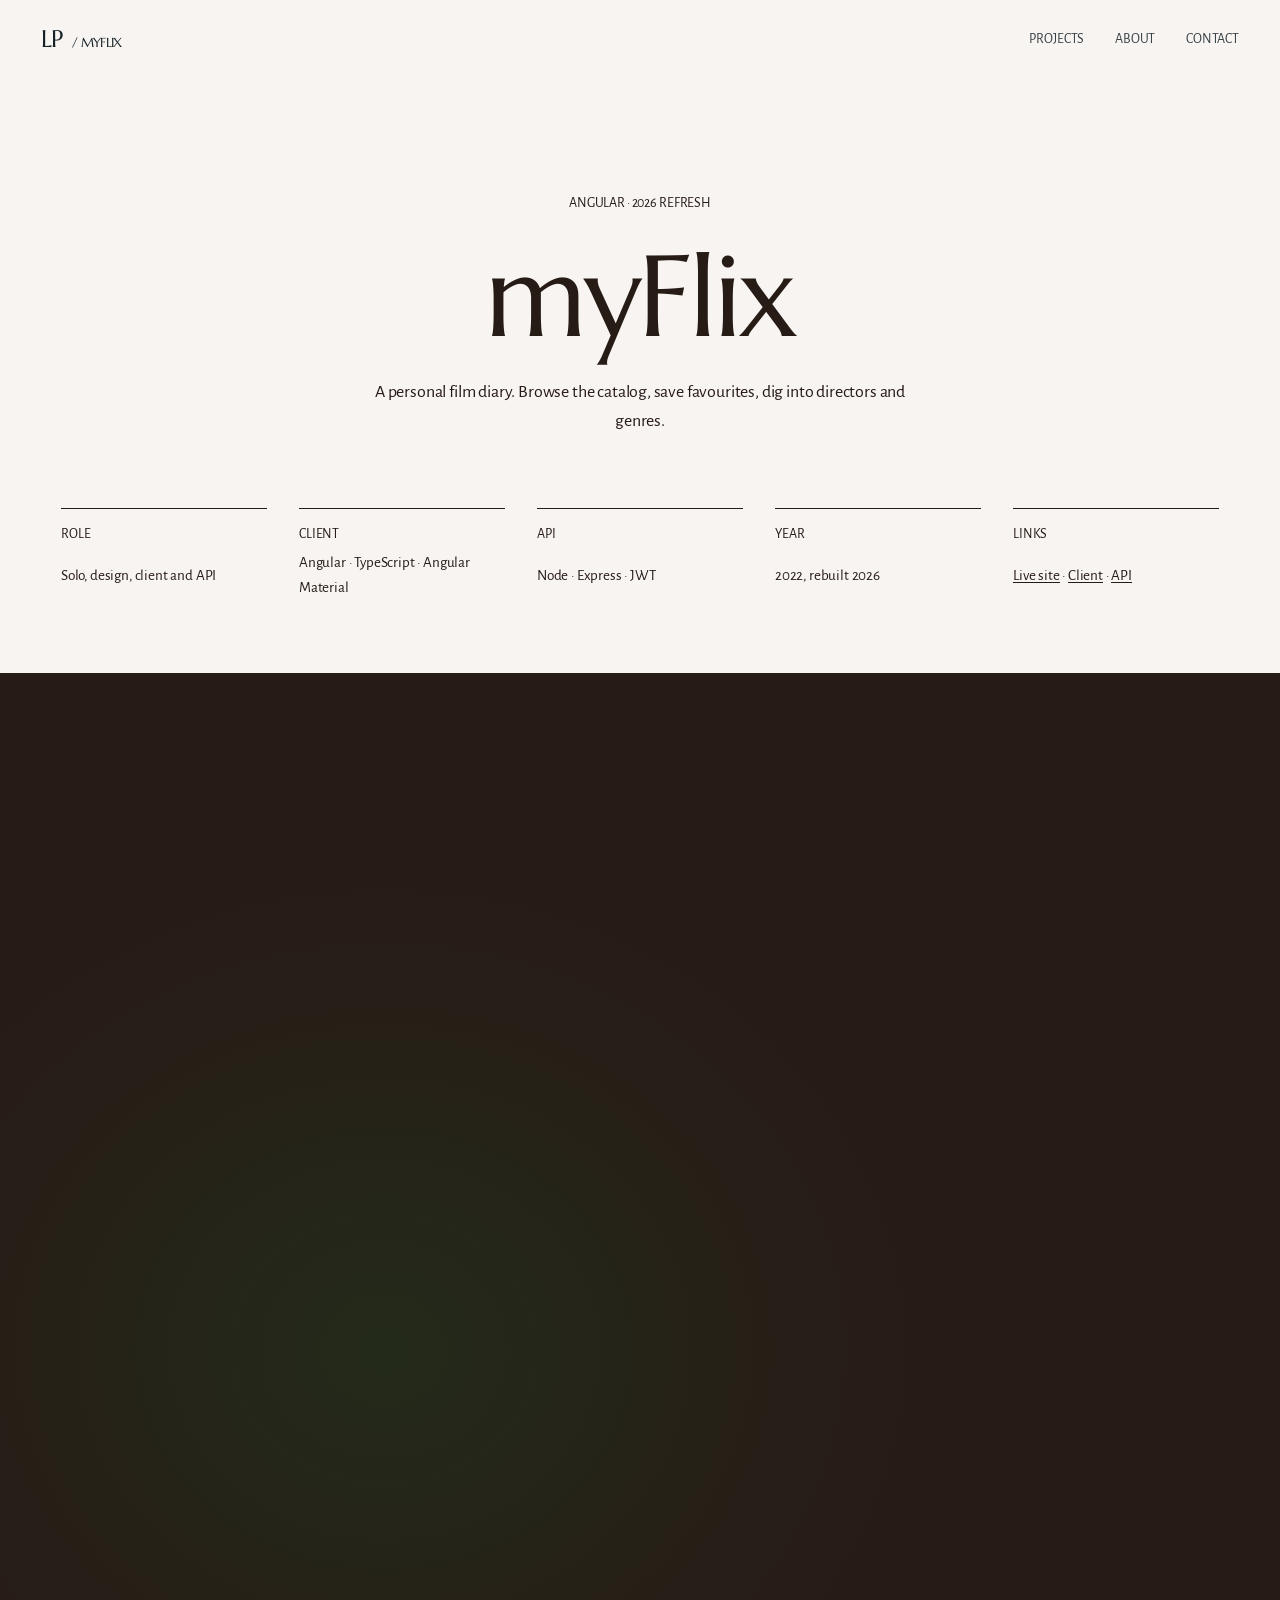
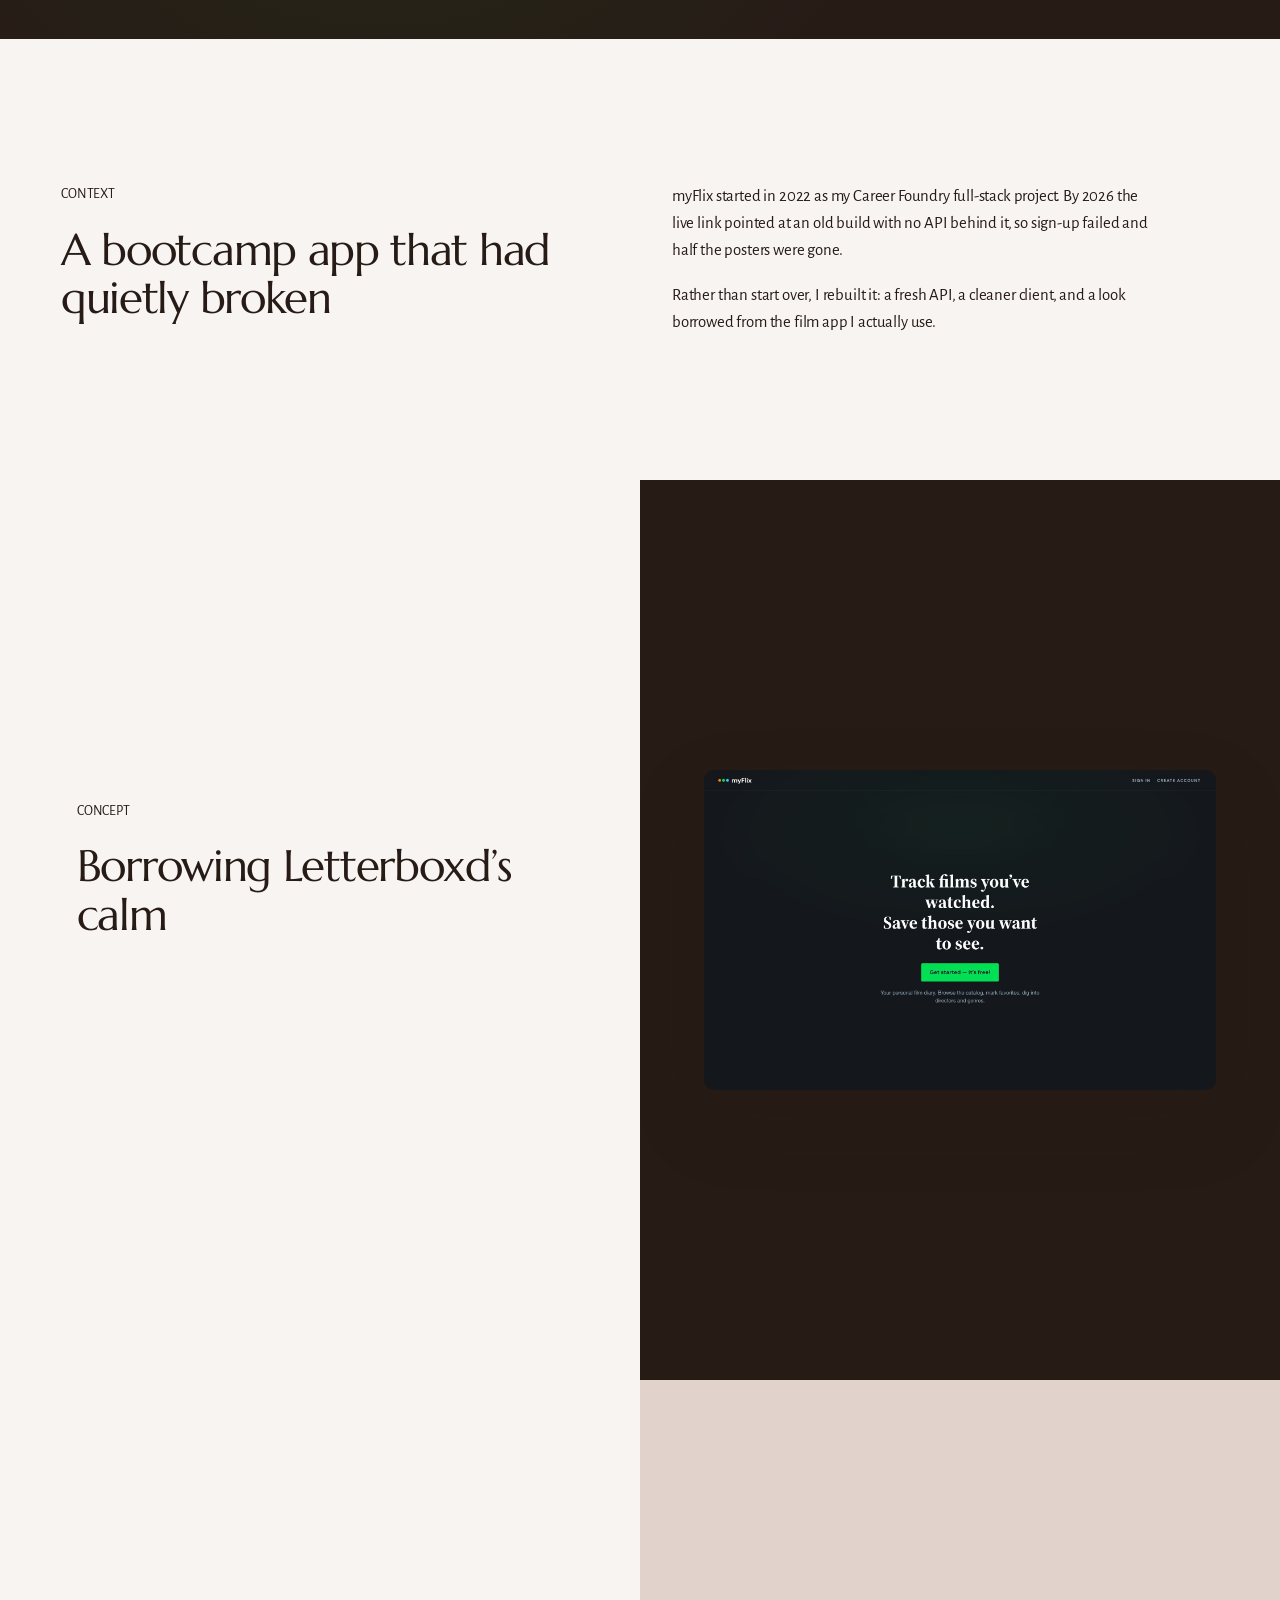
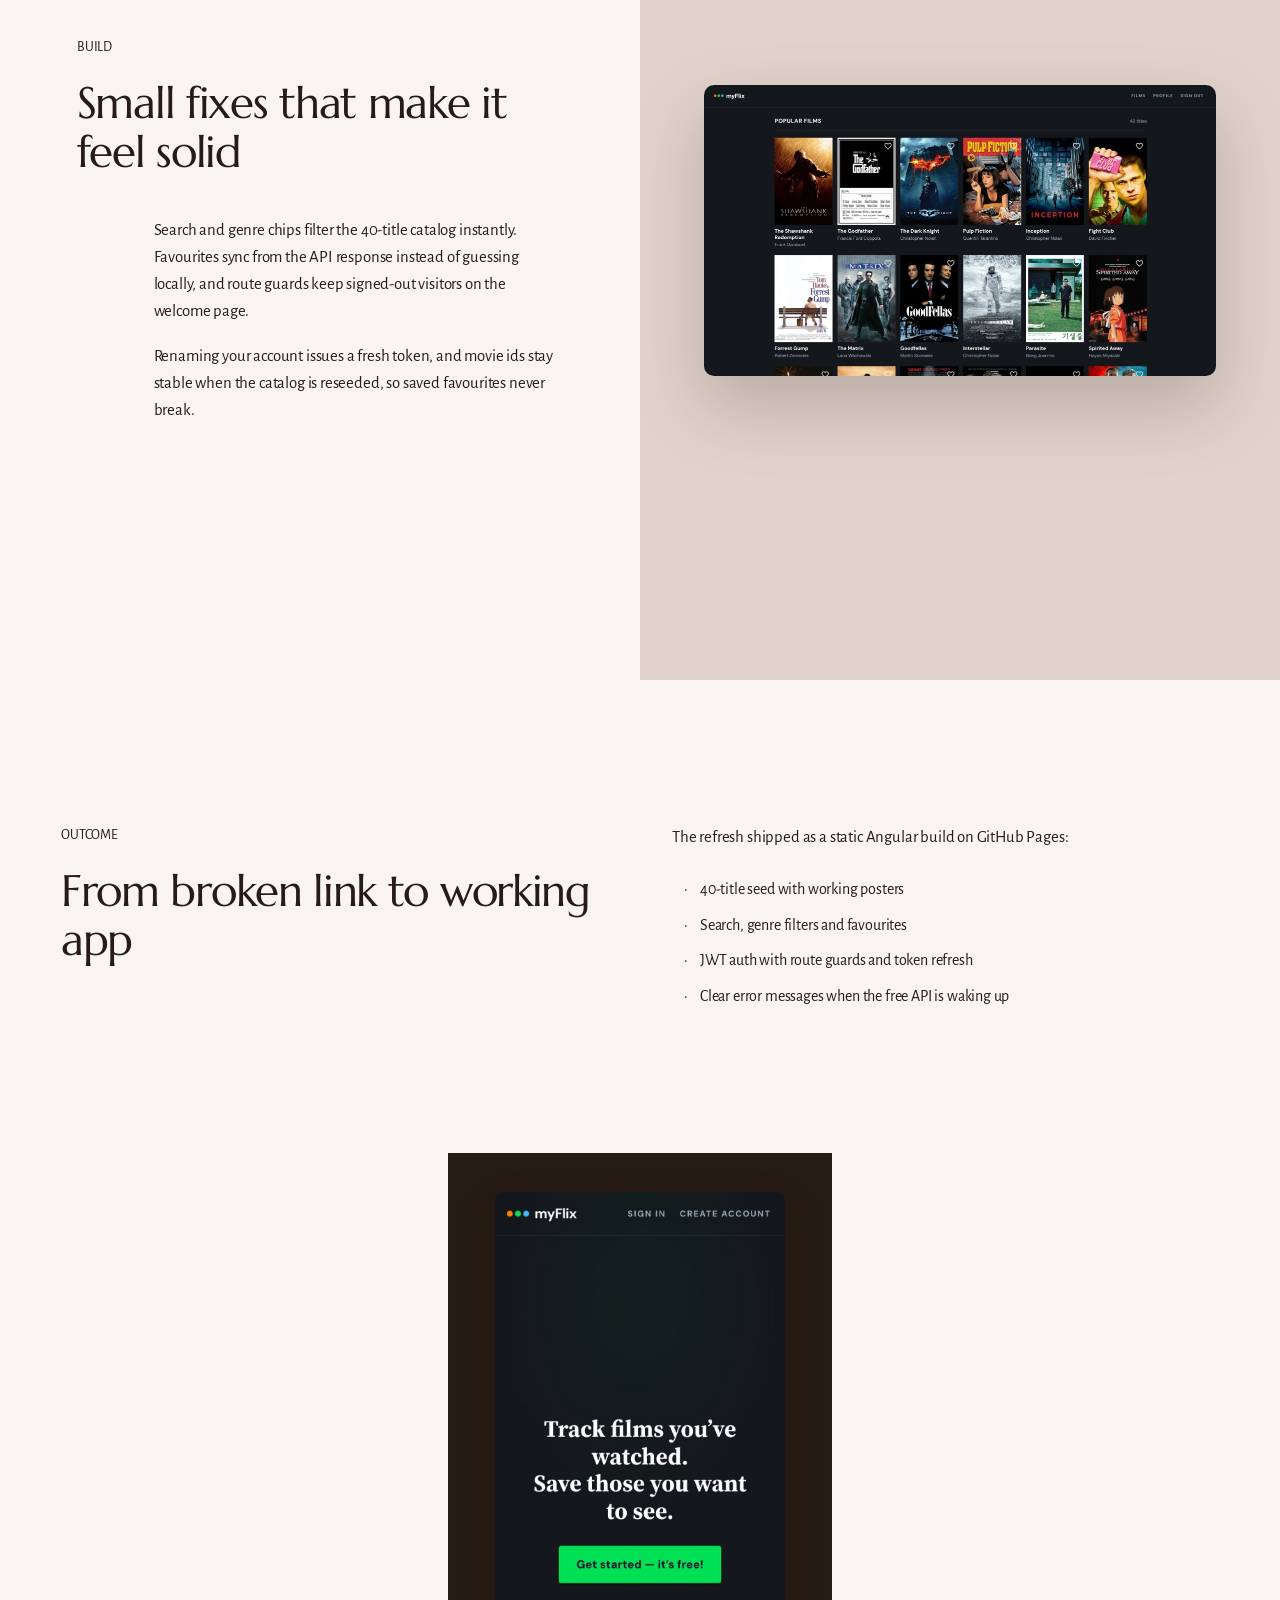
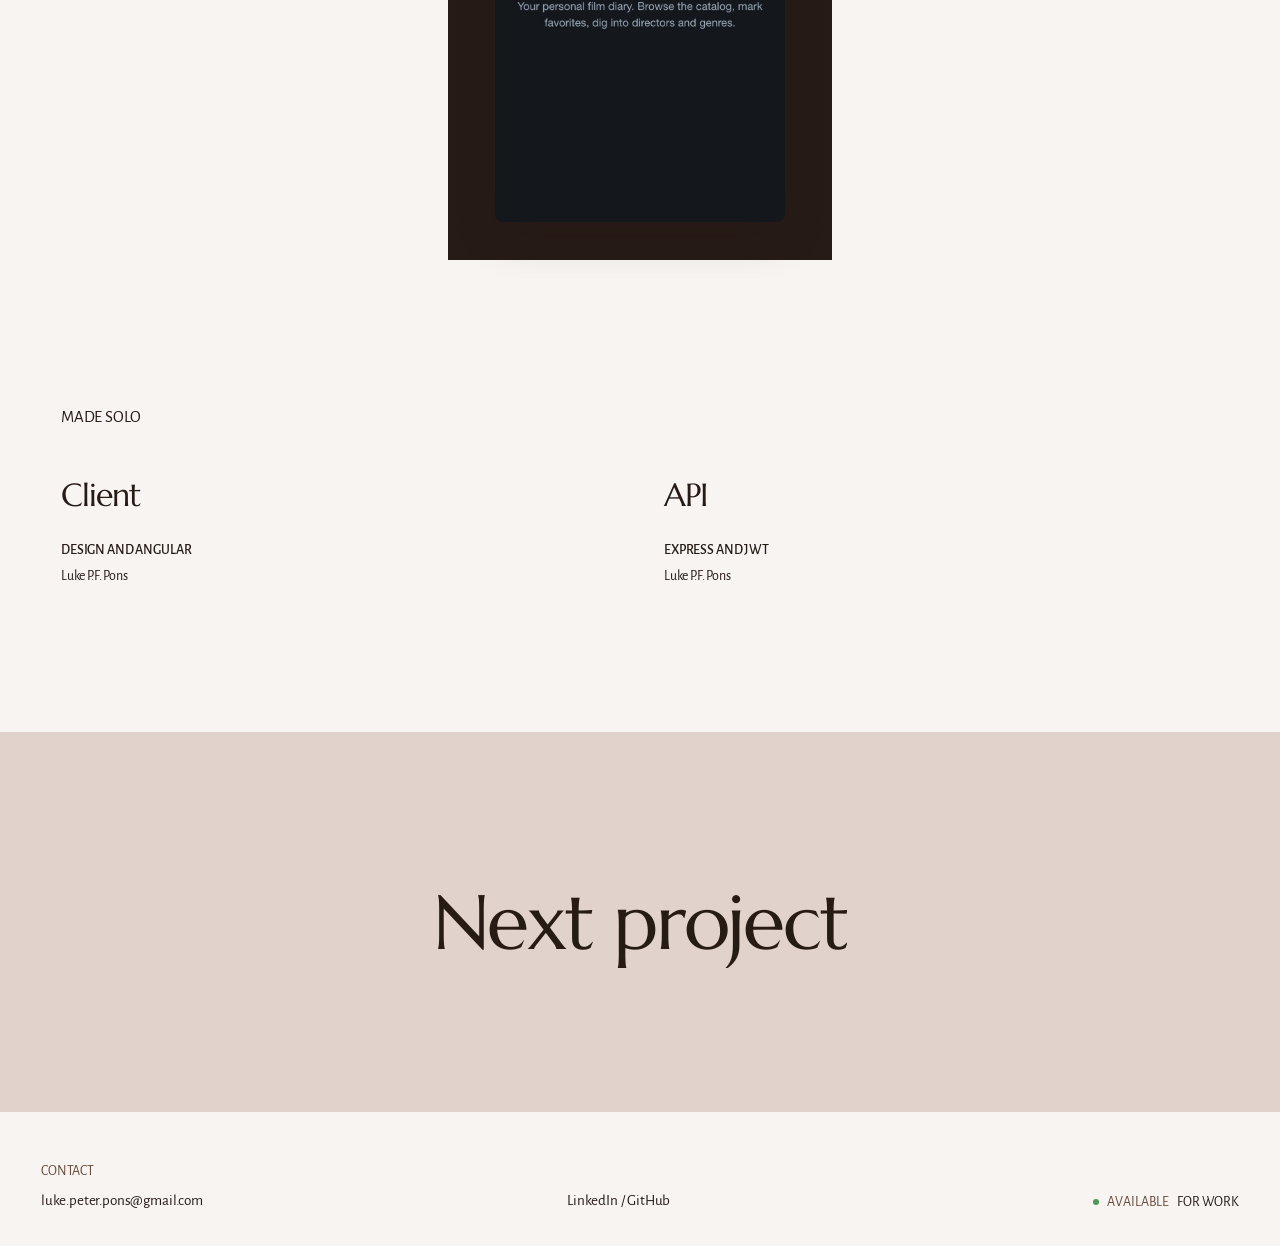
==== myflix.html @ f5fd2a53 "Add Aestra and myFlix project pages with context, concept, outcome and next project" ====
<!DOCTYPE html>
<html lang="en">
<head>
  <meta charset="utf-8" />
  <meta name="viewport" content="width=device-width, initial-scale=1" />
  <meta name="description" content="myFlix — a film catalog with an Angular client and Express API, rebuilt in 2026 with a Letterboxd-leaning UI." />
  <meta name="author" content="Luke P.F. Pons" />
  <meta name="theme-color" content="#f7f4f2" />
  <title>myFlix — Luke P.F. Pons</title>
  <link rel="canonical" href="https://lukeferenc.github.io/myportfolio/myflix.html" />
  <meta property="og:type" content="article" />
  <meta property="og:url" content="https://lukeferenc.github.io/myportfolio/myflix.html" />
  <meta property="og:title" content="myFlix — Luke P.F. Pons" />
  <meta property="og:description" content="A 2022 bootcamp app, rebuilt in 2026 with search, genre filters and a Letterboxd-leaning UI." />
  <meta property="og:image" content="https://lukeferenc.github.io/myportfolio/assets/img/myflix.png" />
  <meta name="twitter:card" content="summary_large_image" />
  <link rel="icon" type="image/svg+xml" href="assets/favicon.svg" />
  <link rel="preconnect" href="https://fonts.googleapis.com" />
  <link rel="preconnect" href="https://fonts.gstatic.com" crossorigin />
  <link href="https://fonts.googleapis.com/css2?family=Marcellus&family=Alegreya+Sans:ital,wght@0,400;0,500;1,400&display=swap" rel="stylesheet" />
  <link rel="stylesheet" href="css/site.css?v=12" />
  <script>document.documentElement.classList.add("js");</script>
</head>
<body class="project-page">
  <a class="skip" href="#content">Skip to content</a>

  <div class="loader" aria-hidden="true"><span class="loader__line"></span></div>

  <header class="chrome">
    <a class="chrome__mark chrome__crumb" href="index.html" aria-label="Luke P.F. Pons — home">LP <span>/ myFlix</span></a>
    <nav class="chrome__nav" aria-label="Primary">
      <a href="index.html#projects">Projects</a>
      <a href="index.html#about">About</a>
      <a href="index.html#contact">Contact</a>
    </nav>
  </header>

  <main id="content">
    <header class="p-head">
      <p class="label reveal">Angular · 2026 refresh</p>
      <h1 class="p-title reveal">myFlix</h1>
      <p class="p-lede reveal">A personal film diary. Browse the catalog, save favourites, dig into directors and genres.</p>
    </header>

    <dl class="p-meta reveal">
      <div><dt class="label">Role</dt><dd>Solo, design, client and API</dd></div>
      <div><dt class="label">Client</dt><dd>Angular · TypeScript · Angular Material</dd></div>
      <div><dt class="label">API</dt><dd>Node · Express · JWT</dd></div>
      <div><dt class="label">Year</dt><dd>2022, rebuilt 2026</dd></div>
      <div><dt class="label">Links</dt><dd><a href="https://lukeferenc.github.io/myFlix-Angular-client2/" target="_blank" rel="noopener noreferrer">Live site</a> · <a href="https://github.com/lukeferenc/myFlix-Angular-client2" target="_blank" rel="noopener noreferrer">Client</a> · <a href="https://github.com/lukeferenc/myFlix-API" target="_blank" rel="noopener noreferrer">API</a></dd></div>
    </dl>

    <section class="p-stage case--myflix">
      <a class="case__frame reveal-frame" href="https://lukeferenc.github.io/myFlix-Angular-client2/" target="_blank" rel="noopener noreferrer" data-cursor="Visit live">
        <div class="case__bar" aria-hidden="true"><i></i><i></i><i></i><span>lukeferenc.github.io/myFlix</span></div>
        <div class="case__shot">
          <img src="assets/img/myflix.png?v=4" alt="myFlix film catalog with poster grid" width="1024" height="581" decoding="async" />
        </div>
      </a>
    </section>

    <section class="p-section">
      <div class="reveal">
        <p class="label">Context</p>
        <h2 class="p-heading">A bootcamp app that had quietly broken</h2>
      </div>
      <div class="p-body reveal">
        <p>
          myFlix started in 2022 as my Career Foundry full-stack project. By
          2026 the live link pointed at an old build with no API behind it, so
          sign-up failed and half the posters were gone.
        </p>
        <p>
          Rather than start over, I rebuilt it: a fresh API, a cleaner client, and
          a look borrowed from the film app I actually use.
        </p>
      </div>
    </section>

    <section class="p-split">
      <div class="p-split__text">
        <div class="reveal">
          <p class="label">Concept</p>
          <h2 class="p-heading">Borrowing Letterboxd’s calm</h2>
        </div>
        <div class="p-body reveal">
          <p>
            Dark charcoal, a serif headline, one green call to action, and posters
            doing the talking. The welcome page says what the app is in one line,
            and signing up drops you straight into the catalog.
          </p>
        </div>
      </div>
      <div class="p-split__media" style="--split-bg: var(--dark)">
        <img class="reveal" src="assets/img/projects/myflix-welcome.jpg" alt="myFlix welcome page: track films you've watched, save those you want to see" width="1800" height="1125" loading="lazy" decoding="async" />
      </div>
    </section>

    <section class="p-split p-split--rev">
      <div class="p-split__text">
        <div class="reveal">
          <p class="label">Build</p>
          <h2 class="p-heading">Small fixes that make it feel solid</h2>
        </div>
        <div class="p-body reveal">
          <p>
            Search and genre chips filter the 40-title catalog instantly.
            Favourites sync from the API response instead of guessing locally, and
            route guards keep signed-out visitors on the welcome page.
          </p>
          <p>
            Renaming your account issues a fresh token, and movie ids stay stable
            when the catalog is reseeded, so saved favourites never break.
          </p>
        </div>
      </div>
      <div class="p-split__media">
        <img class="reveal" src="assets/img/myflix.png?v=4" alt="myFlix catalog with search and genre filters" width="1024" height="581" loading="lazy" decoding="async" />
      </div>
    </section>

    <section class="p-section">
      <div class="reveal">
        <p class="label">Outcome</p>
        <h2 class="p-heading">From broken link to working app</h2>
      </div>
      <div class="p-body reveal">
        <p>The refresh shipped as a static Angular build on GitHub Pages:</p>
        <ul class="p-list">
          <li>40-title seed with working posters</li>
          <li>Search, genre filters and favourites</li>
          <li>JWT auth with route guards and token refresh</li>
          <li>Clear error messages when the free API is waking up</li>
        </ul>
      </div>
    </section>

    <div class="p-gallery">
      <figure class="reveal" style="background: var(--dark)"><img src="assets/img/projects/myflix-mobile.jpg" alt="myFlix welcome page on a phone" width="831" height="1800" loading="lazy" decoding="async" /></figure>
    </div>

    <section class="p-credits">
      <p class="p-credits__intro label reveal">Made solo</p>
      <div class="about__list reveal">
        <h3 class="about__list-title">Client</h3>
        <div class="about__cols">
          <div>
            <h4 class="about__sub">Design and Angular</h4>
            <p>Luke P.F. Pons</p>
          </div>
        </div>
      </div>
      <div class="about__list reveal">
        <h3 class="about__list-title">API</h3>
        <div class="about__cols">
          <div>
            <h4 class="about__sub">Express and JWT</h4>
            <p>Luke P.F. Pons</p>
          </div>
        </div>
      </div>
    </section>

    <a class="next" href="aestra.html" aria-label="Next project: Aestra">
      <span class="next__text" aria-hidden="true">
        <span class="next__line next__line--a" data-split>Next project</span>
        <span class="next__line next__line--b" data-split>Aestra</span>
      </span>
    </a>
  </main>

  <footer class="site-footer">
    <div class="site-footer__contact">
      <p class="label site-footer__muted">Contact</p>
      <a href="mailto:luke.peter.pons@gmail.com">luke.peter.pons@gmail.com</a>
    </div>
    <p class="site-footer__social">
      <a href="https://www.linkedin.com/in/luke-pons-850216206" target="_blank" rel="noopener noreferrer">LinkedIn</a>
      /
      <a href="https://github.com/lukeferenc" target="_blank" rel="noopener noreferrer">GitHub</a>
    </p>
    <p class="label site-footer__status"><span class="site-footer__dot" aria-hidden="true"></span><span class="site-footer__muted">Available</span> for work</p>
  </footer>

  <div class="cursor" aria-hidden="true"><span></span></div>

  <script src="js/site.js?v=12"></script>
</body>
</html>
---- css/site.css ----
:root {
  --bg: #e1d3cb;
  --ink: #271b16;
  --muted: #674a3c;
  --faint: rgba(39, 27, 22, 0.16);
  --dark: #271b16;
  --light: #f7f4f2;
  --font-display: "Marcellus", "Times New Roman", serif;
  --font-ui: "Alegreya Sans", "Helvetica Neue", Arial, sans-serif;
  --pad: clamp(1.25rem, 3.2vw, 3rem);
  --max: 1240px;
  --ease: cubic-bezier(0.22, 1, 0.36, 1);
  --ease-in-out: cubic-bezier(0.65, 0, 0.35, 1);
}

*,
*::before,
*::after {
  box-sizing: border-box;
}

html {
  scroll-behavior: smooth;
  background: var(--bg);
}

body {
  margin: 0;
  font-family: var(--font-ui);
  font-size: 17px;
  line-height: 1.618;
  letter-spacing: -0.01em;
  color: var(--ink);
  background: var(--bg);
  -webkit-font-smoothing: antialiased;
  text-rendering: optimizeLegibility;
}

::selection {
  background: var(--ink);
  color: var(--bg);
}

img {
  display: block;
  max-width: 100%;
  height: auto;
}

a {
  color: inherit;
  text-decoration: none;
}

.label {
  margin: 0;
  font-family: var(--font-ui);
  font-size: 0.875rem;
  font-weight: 400;
  letter-spacing: -0.01em;
  text-transform: uppercase;
  color: var(--ink);
}

.link {
  position: relative;
  font-weight: 500;
  font-size: 0.95rem;
  padding-bottom: 0.15rem;
  background: linear-gradient(currentColor, currentColor) left bottom / 100% 1px no-repeat;
  transition: background-size 0.5s var(--ease), color 0.3s ease;
}

.link:hover {
  background-size: 0% 1px;
  background-position: right bottom;
}

.skip {
  position: absolute;
  left: -999px;
  top: 0;
  z-index: 200;
  padding: 0.5rem 0.75rem;
  background: var(--ink);
  color: var(--bg);
}

.skip:focus {
  left: 0.75rem;
  top: 0.75rem;
}

:focus-visible {
  outline: 1px solid var(--ink);
  outline-offset: 4px;
}

/* Loader */

.loader {
  display: none;
}

.js .loader {
  position: fixed;
  inset: 0;
  z-index: 150;
  display: grid;
  place-items: center;
  background: var(--dark);
  transition: opacity 0.6s var(--ease), visibility 0.6s;
}

.loader__line {
  width: min(32vw, 320px);
  height: 1px;
  background: var(--light);
  transform: scaleX(0);
  transform-origin: left;
  animation: loader-line 0.9s var(--ease-in-out) forwards;
}

@keyframes loader-line {
  to { transform: scaleX(1); }
}

.is-ready .loader {
  opacity: 0;
  visibility: hidden;
}

/* Chrome */

.chrome {
  position: fixed;
  inset: 0 0 auto;
  z-index: 100;
  display: flex;
  align-items: center;
  justify-content: space-between;
  padding: 1.25rem var(--pad);
  mix-blend-mode: difference;
  color: var(--bg);
  pointer-events: none;
}

.chrome a {
  pointer-events: auto;
}

.chrome__mark {
  font-family: var(--font-display);
  font-size: 1.5rem;
  letter-spacing: -0.03em;
}

.chrome__nav {
  display: flex;
  gap: clamp(1rem, 2.4vw, 2rem);
}

.chrome__nav a {
  font-size: 0.875rem;
  letter-spacing: -0.01em;
  text-transform: uppercase;
  opacity: 0.85;
  transition: opacity 0.25s ease;
}

.chrome__nav a:hover {
  opacity: 1;
}

/* Hero */

.hero {
  position: relative;
  min-height: 100vh;
  min-height: 100svh;
  display: grid;
  grid-template-rows: 1fr auto auto;
  gap: clamp(1.5rem, 4vh, 3rem);
  padding: 6.5rem var(--pad) 4rem;
  overflow: hidden;
}

.hero::before {
  content: "";
  position: absolute;
  inset: -20% -10% auto auto;
  width: 70vw;
  height: 70vw;
  background: radial-gradient(circle, rgba(247, 244, 242, 0.35), transparent 62%);
  pointer-events: none;
}

.hero__kicker {
  align-self: end;
}

.hero__title {
  margin: 0;
  font-family: var(--font-display);
  font-weight: 400;
  font-size: clamp(3.6rem, 12vw, 13rem);
  line-height: 1;
  letter-spacing: -0.03em;
}

.hero__line {
  display: block;
  overflow: hidden;
  padding-bottom: 0.04em;
}

.hero__line span {
  display: inline-block;
}

.hero__line--right {
  text-align: right;
}

.js .hero__line span {
  transform: translateY(105%);
  transition: transform 1.2s var(--ease);
}

.js .hero__line--right span {
  transition-delay: 0.1s;
}

.is-ready .hero__line span {
  transform: none;
}

.hero__foot {
  display: flex;
  flex-wrap: wrap;
  align-items: end;
  justify-content: space-between;
  gap: 1.5rem 3rem;
  padding-top: 1.5rem;
  border-top: 1px solid var(--faint);
}

.hero__lede {
  margin: 0;
  max-width: 30rem;
  font-size: clamp(1.1rem, 1.5vw, 1.5rem);
  line-height: 1.5;
  color: var(--ink);
}

.hero__cue {
  display: inline-flex;
  gap: 1.25rem;
  color: var(--ink);
  transition: opacity 0.25s ease;
}

.hero__cue span {
  color: var(--muted);
}

.hero__cue:hover {
  opacity: 0.7;
}

.js .hero__kicker,
.js .hero__foot {
  opacity: 0;
  transform: translateY(14px);
  transition: opacity 1s var(--ease) 0.45s, transform 1s var(--ease) 0.45s;
}

.is-ready .hero__kicker,
.is-ready .hero__foot {
  opacity: 1;
  transform: none;
}

/* Work */

.case {
  padding: clamp(5rem, 12vh, 9rem) 0 0;
}

.case__head {
  display: grid;
  grid-template-columns: 1fr auto;
  align-items: end;
  gap: 0.75rem 1.5rem;
  padding: 0 var(--pad) clamp(1.5rem, 3vw, 2.5rem);
}

.case__num {
  grid-column: 1 / -1;
  display: flex;
  align-items: center;
  gap: 1rem;
  color: var(--ink);
}

.case__num::after {
  content: "";
  flex: 1;
  height: 1px;
  background: var(--faint);
}

.case__title {
  margin: 0;
  font-family: var(--font-display);
  font-weight: 400;
  font-size: clamp(2rem, 2.8vw, 3rem);
  line-height: 1;
  letter-spacing: -0.03em;
}

.case__tag {
  padding-bottom: 0.6rem;
  text-align: right;
}

.case__stage {
  display: block;
  padding: clamp(2rem, 7vw, 7rem) var(--pad);
  background: var(--stage, var(--dark));
  overflow: hidden;
}

.case--aestra {
  --stage:
    radial-gradient(ellipse 60% 70% at 70% 30%, rgba(255, 140, 165, 0.16), transparent 70%),
    var(--dark);
}

.case--myflix {
  --stage:
    radial-gradient(ellipse 60% 70% at 30% 70%, rgba(0, 224, 84, 0.08), transparent 70%),
    var(--dark);
}

.case__frame {
  max-width: 1080px;
  margin: 0 auto;
  border-radius: 12px;
  overflow: hidden;
  background: #fff;
  box-shadow: 0 40px 90px rgba(0, 0, 0, 0.45), 0 0 0 1px rgba(255, 255, 255, 0.08);
}

.case--myflix .case__frame {
  background: #14181c;
}

.case__bar {
  display: flex;
  align-items: center;
  gap: 6px;
  padding: 0.6rem 0.85rem;
  background: rgba(20, 16, 14, 0.92);
  border-bottom: 1px solid rgba(255, 255, 255, 0.06);
}

.case__bar i {
  width: 9px;
  height: 9px;
  border-radius: 50%;
  background: rgba(255, 255, 255, 0.18);
}

.case__bar span {
  margin-left: 0.75rem;
  font-size: 0.7rem;
  letter-spacing: 0.02em;
  color: rgba(255, 255, 255, 0.45);
}

.case__shot {
  aspect-ratio: 16 / 10;
  overflow: hidden;
}

.case__shot img {
  width: 100%;
  height: 100%;
  object-fit: cover;
  object-position: top center;
  transform: translateY(var(--py, 0)) scale(1.06);
  transition: transform 0.9s var(--ease);
  will-change: transform;
}

.case__stage:hover .case__shot img {
  transform: translateY(var(--py, 0)) scale(1.09);
}

.case--myflix .case__shot {
  background: #14181c;
}

.case--myflix .case__shot img {
  object-fit: contain;
  object-position: center;
  transform: none;
}

.case--myflix .case__stage:hover .case__shot img {
  transform: scale(1.02);
}

.js .reveal-frame {
  clip-path: inset(10% 8% round 12px);
  transition: clip-path 1.4s var(--ease);
}

.js .reveal-frame.is-in {
  clip-path: inset(0 0 round 12px);
}

.case__info {
  display: grid;
  gap: 2rem;
  max-width: var(--max);
  padding: clamp(2rem, 4vw, 3rem) var(--pad) 0;
}

@media (min-width: 860px) {
  .case__info {
    grid-template-columns: 1fr 1.2fr;
    gap: 4rem;
    margin-left: auto;
  }
}

.case__meta {
  display: grid;
  gap: 1.1rem;
  margin: 0;
}

.case__meta div {
  display: grid;
  grid-template-columns: 5.5rem 1fr;
  gap: 1rem;
  padding-top: 0.9rem;
  border-top: 1px solid var(--faint);
}

.case__meta dd {
  margin: 0;
  font-size: 0.95rem;
}

.case__copy p {
  margin: 0;
  font-size: 1.125rem;
  line-height: 1.618;
  color: var(--ink);
}

.case__links {
  display: flex;
  gap: 1.75rem;
  margin-top: 1.5rem;
}

/* Next project */

.next {
  display: grid;
  place-items: center;
  margin-top: clamp(4rem, 10vh, 7rem);
  padding: clamp(5rem, 16vh, 10rem) var(--pad);
  background: var(--light);
}

.next__text {
  display: grid;
  overflow: hidden;
  font-family: var(--font-display);
  font-size: clamp(2.5rem, 6vw, 5.5rem);
  line-height: 1.2;
  letter-spacing: -0.03em;
}

.next__line {
  grid-area: 1 / 1;
  text-align: center;
  white-space: nowrap;
}

.next__line .char {
  display: inline-block;
  transition: transform 0.7s var(--ease);
  transition-delay: calc(var(--i) * 22ms);
}

.next__line--b .char {
  transform: translateY(110%);
}

.next:hover .next__line--a .char,
.next:focus-visible .next__line--a .char {
  transform: translateY(-110%);
}

.next:hover .next__line--b .char,
.next:focus-visible .next__line--b .char {
  transform: none;
}

html:not(.js) .next__line--b {
  display: none;
}

@media (hover: none) {
  .next__text {
    overflow: visible;
    gap: 0.25rem;
  }

  .next__line {
    grid-area: auto;
  }

  .next__line--b {
    font-size: 0.45em;
    color: var(--muted);
  }

  .next__line--b .char {
    transform: none;
  }
}

/* Project page */

.project-page {
  background: var(--light);
}

.project-page .next {
  margin-top: 0;
  background: var(--bg);
}

.chrome__crumb {
  display: inline-flex;
  align-items: baseline;
  gap: 0.6rem;
}

.chrome__crumb span {
  font-size: 0.8rem;
  text-transform: uppercase;
}

.p-head {
  display: grid;
  justify-items: center;
  gap: 1.5rem;
  padding: clamp(8rem, 22vh, 12rem) var(--pad) clamp(3rem, 8vh, 5rem);
  text-align: center;
}

.p-title {
  margin: 0;
  font-family: var(--font-display);
  font-weight: 400;
  font-size: clamp(3.5rem, 9vw, 8rem);
  line-height: 1;
  letter-spacing: -0.03em;
}

.p-lede {
  max-width: 34rem;
  margin: 0;
  font-size: clamp(1.1rem, 1.4vw, 1.35rem);
}

.p-meta {
  display: grid;
  grid-template-columns: repeat(2, minmax(0, 1fr));
  gap: 1.5rem 2rem;
  max-width: var(--max);
  margin: 0 auto;
  padding: 0 var(--pad) clamp(3rem, 8vh, 5rem);
}

@media (min-width: 860px) {
  .p-meta {
    grid-template-columns: repeat(5, minmax(0, 1fr));
  }
}

.p-meta div {
  display: grid;
  gap: 0.35rem;
  padding-top: 0.9rem;
  border-top: 1px solid var(--ink);
}

.p-meta dd {
  margin: 0;
  font-size: 0.95rem;
}

.p-meta a {
  background: linear-gradient(currentColor, currentColor) left bottom / 100% 1px no-repeat;
}

.p-stage {
  padding: clamp(2rem, 7vw, 7rem) var(--pad);
  background: var(--stage, var(--dark));
  overflow: hidden;
}

.p-section {
  display: grid;
  gap: 2rem;
  max-width: var(--max);
  margin: 0 auto;
  padding: clamp(6rem, 16vh, 10rem) var(--pad);
}

@media (min-width: 900px) {
  .p-section {
    grid-template-columns: 1fr 1fr;
    gap: 4rem;
  }
}

.p-heading {
  margin: 1.25rem 0 0;
  font-family: var(--font-display);
  font-weight: 400;
  font-size: clamp(2rem, 3.4vw, 3.25rem);
  line-height: 1.12;
  letter-spacing: -0.03em;
}

.p-body {
  display: grid;
  gap: 1.1rem;
  max-width: 30rem;
}

.p-body p {
  margin: 0;
  font-size: clamp(1.05rem, 1.25vw, 1.25rem);
  line-height: 1.618;
}

.p-list {
  display: grid;
  gap: 0.6rem;
  margin: 0.5rem 0 0;
  padding: 0 0 0 1.75rem;
  list-style: none;
}

.p-list li {
  position: relative;
  font-size: clamp(1rem, 1.15vw, 1.15rem);
}

.p-list li::before {
  content: "·";
  position: absolute;
  left: -1rem;
}

.p-split {
  display: grid;
}

@media (min-width: 900px) {
  .p-split {
    grid-template-columns: 1fr 1fr;
    min-height: 100vh;
  }

  .p-split--rev .p-split__media {
    order: 2;
  }
}

.p-split__media {
  display: grid;
  place-items: center;
  padding: clamp(2rem, 5vw, 5rem);
  background: var(--split-bg, var(--bg));
  overflow: hidden;
}

.p-split__media img {
  width: 100%;
  max-height: 82vh;
  object-fit: contain;
  border-radius: 10px;
  box-shadow: 0 30px 70px rgba(39, 27, 22, 0.22);
}

.p-split__media--tall img {
  width: auto;
  max-width: 100%;
}

.p-split__text {
  display: grid;
  align-content: center;
  gap: 2.5rem;
  padding: clamp(4rem, 10vh, 7rem) var(--pad);
}

@media (min-width: 900px) {
  .p-split__text {
    padding: 4rem clamp(2rem, 6vw, 6rem);
  }

  .p-split__text .p-body {
    margin-left: clamp(2rem, 6vw, 5rem);
  }
}

.p-wide {
  padding: clamp(2rem, 6vw, 6rem) var(--pad);
  background: var(--wide-bg, var(--dark));
}

.p-wide img {
  width: 100%;
  max-width: 1400px;
  margin: 0 auto;
  border-radius: 10px;
}

.p-gallery {
  display: grid;
  grid-template-columns: repeat(auto-fit, minmax(min(100%, 15rem), 24rem));
  justify-content: center;
  gap: clamp(1rem, 2vw, 1.5rem);
  padding: 0 var(--pad) clamp(6rem, 16vh, 10rem);
}

.p-gallery figure {
  margin: 0;
  display: grid;
  place-items: center;
  padding: clamp(1.5rem, 3vw, 3rem);
  background: var(--bg);
}

.p-gallery img {
  width: auto;
  max-height: 70vh;
  border-radius: 8px;
  box-shadow: 0 18px 40px rgba(39, 27, 22, 0.2);
}

.p-credits {
  display: grid;
  gap: 3rem;
  max-width: var(--max);
  margin: 0 auto;
  padding: 0 var(--pad) clamp(6rem, 16vh, 10rem);
}

@media (min-width: 900px) {
  .p-credits {
    grid-template-columns: 1fr 1fr;
  }
}

.p-credits__intro {
  grid-column: 1 / -1;
  margin: 0;
  font-size: 1.05rem;
}

.p-credits .about__cols {
  grid-template-columns: 1fr;
  gap: 1.25rem;
}

/* Index */

.index {
  position: relative;
  max-width: var(--max);
  margin: 0 auto;
  padding: clamp(6rem, 16vh, 11rem) var(--pad) 0;
}

.index__head {
  display: flex;
  justify-content: space-between;
  padding-bottom: 1.25rem;
}

.index__list {
  margin: 0;
  padding: 0;
  list-style: none;
}

.index__row {
  position: relative;
  display: grid;
  grid-template-columns: 1fr;
  gap: 0.35rem;
  padding: 1.6rem 0.75rem 1.4rem;
  border-bottom: 1px solid var(--ink);
  transition: background-color 0.25s ease, color 0.25s ease;
}

.index__name {
  font-family: var(--font-display);
  font-size: clamp(1.6rem, 2.2vw, 2rem);
  line-height: 1.1;
  letter-spacing: -0.03em;
}

.index__type {
  font-size: 0.95rem;
}

.index__year {
  position: absolute;
  right: 0;
  bottom: 0.2rem;
  font-size: 0.8rem;
  line-height: 1;
}

@media (min-width: 760px) {
  .index__row {
    grid-template-columns: 1fr 1fr;
    align-items: center;
    gap: 1.5rem;
  }
}

a.index__row:hover {
  background: var(--dark);
  color: var(--light);
}

a.index__row:hover .index__year {
  right: 0.35rem;
}

.index__row--soon .index__name,
.index__row--soon .index__type {
  color: var(--muted);
}

/* About */

.about {
  max-width: var(--max);
  margin: 0 auto;
  padding: clamp(7rem, 18vh, 12rem) var(--pad) 0;
}

.about__statement {
  max-width: 22ch;
  margin: 1.5rem 0 0;
  font-family: var(--font-display);
  font-weight: 400;
  font-size: clamp(2rem, 3.4vw, 3.25rem);
  line-height: 1.38;
  letter-spacing: -0.03em;
}

.about__statement em {
  font-style: italic;
}

.about__grid {
  display: grid;
  gap: 1.25rem;
  max-width: 36rem;
  margin: clamp(2.5rem, 6vw, 4.5rem) 0 0 auto;
}

.about__grid p {
  margin: 0;
  font-size: clamp(1.1rem, 1.3vw, 1.4rem);
  line-height: 1.618;
}

.about__grid .link {
  justify-self: start;
  margin-top: 0.5rem;
}

.about__lists {
  display: grid;
  gap: 4rem;
  margin-top: clamp(5rem, 12vh, 8rem);
}

@media (min-width: 900px) {
  .about__lists {
    grid-template-columns: 1fr 1fr;
  }
}

.about__list-title {
  margin: 0 0 1.75rem;
  font-family: var(--font-display);
  font-weight: 400;
  font-size: 2rem;
  line-height: 1;
  letter-spacing: -0.03em;
}

.about__cols {
  display: grid;
  grid-template-columns: repeat(2, minmax(0, 1fr));
  gap: 1.5rem 2rem;
}

.about__sub {
  margin: 0 0 0.2rem;
  font-size: 0.875rem;
  font-weight: 500;
  text-transform: uppercase;
  letter-spacing: -0.01em;
}

.about__cols p {
  margin: 0;
  font-size: 0.875rem;
  line-height: 1.618;
}

/* Contact */

.contact {
  max-width: var(--max);
  margin: 0 auto;
  padding: clamp(8rem, 20vh, 13rem) var(--pad) clamp(5rem, 12vh, 8rem);
}

.contact__title {
  margin: 1.25rem 0 0;
  font-family: var(--font-display);
  font-weight: 400;
  font-size: clamp(3rem, 7vw, 6.5rem);
  line-height: 1;
  letter-spacing: -0.025em;
}

.contact__note {
  max-width: 26rem;
  margin: 2rem 0 0;
  font-size: 1.125rem;
}

.contact__mail {
  display: inline-block;
  margin-top: 2rem;
  font-family: var(--font-display);
  font-size: clamp(1.5rem, 3vw, 2.5rem);
  line-height: 1.2;
  letter-spacing: -0.03em;
  word-break: break-word;
  padding-bottom: 0.2rem;
  background: linear-gradient(currentColor, currentColor) left bottom / 100% 1px no-repeat;
  transition: background-size 0.6s var(--ease);
}

.contact__mail:hover {
  background-size: 0% 1px;
  background-position: right bottom;
}

.site-footer {
  display: grid;
  grid-template-columns: 1fr;
  gap: 1rem;
  align-items: end;
  padding: 3rem var(--pad) 2rem;
  font-size: 0.95rem;
}

@media (min-width: 760px) {
  .site-footer {
    grid-template-columns: 1fr 1fr auto;
  }
}

.site-footer p {
  margin: 0;
}

.site-footer__contact {
  display: grid;
  gap: 0.4rem;
}

.site-footer__muted {
  color: var(--muted);
}

.site-footer a {
  transition: color 0.25s ease;
}

.site-footer a:hover {
  color: var(--muted);
}

.site-footer__status {
  display: inline-flex;
  align-items: center;
  gap: 0.5rem;
}

.site-footer__dot {
  width: 6px;
  height: 6px;
  border-radius: 50%;
  background: #4f9a5b;
}

/* Reveal */

.js .reveal {
  opacity: 0;
  transform: translateY(28px);
  transition: opacity 1s var(--ease), transform 1s var(--ease);
}

.js .reveal.is-in {
  opacity: 1;
  transform: none;
}

/* Cursor label */

.cursor {
  display: none;
}

@media (hover: hover) and (pointer: fine) {
  .cursor {
    position: fixed;
    left: 0;
    top: 0;
    z-index: 120;
    display: grid;
    place-items: center;
    width: 92px;
    height: 92px;
    border-radius: 50%;
    background: var(--light);
    color: var(--dark);
    pointer-events: none;
    transform: translate(-50%, -50%) scale(0);
    transition: transform 0.45s var(--ease);
  }

  .cursor.is-on {
    transform: translate(-50%, -50%) scale(1);
  }

  .cursor span {
    padding: 0 0.75rem;
    text-align: center;
    line-height: 1.15;
    font-size: 0.8rem;
    font-weight: 500;
    letter-spacing: -0.01em;
    text-transform: uppercase;
  }
}

/* Small screens */

@media (max-width: 640px) {
  .chrome__nav a:nth-child(2) {
    display: none;
  }

    .case__bar span {
    display: none;
  }
}

@media (prefers-reduced-motion: reduce) {
  html {
    scroll-behavior: auto;
  }

  *,
  *::before,
  *::after {
    animation: none !important;
    transition: none !important;
  }

  .js .reveal,
  .js .hero__kicker,
  .js .hero__foot {
    opacity: 1;
    transform: none;
  }

  .js .hero__line span {
    transform: none;
  }

  .js .reveal-frame {
    clip-path: none;
  }

  .js .loader {
    display: none;
  }

  .case__shot img {
    transform: none !important;
  }
}
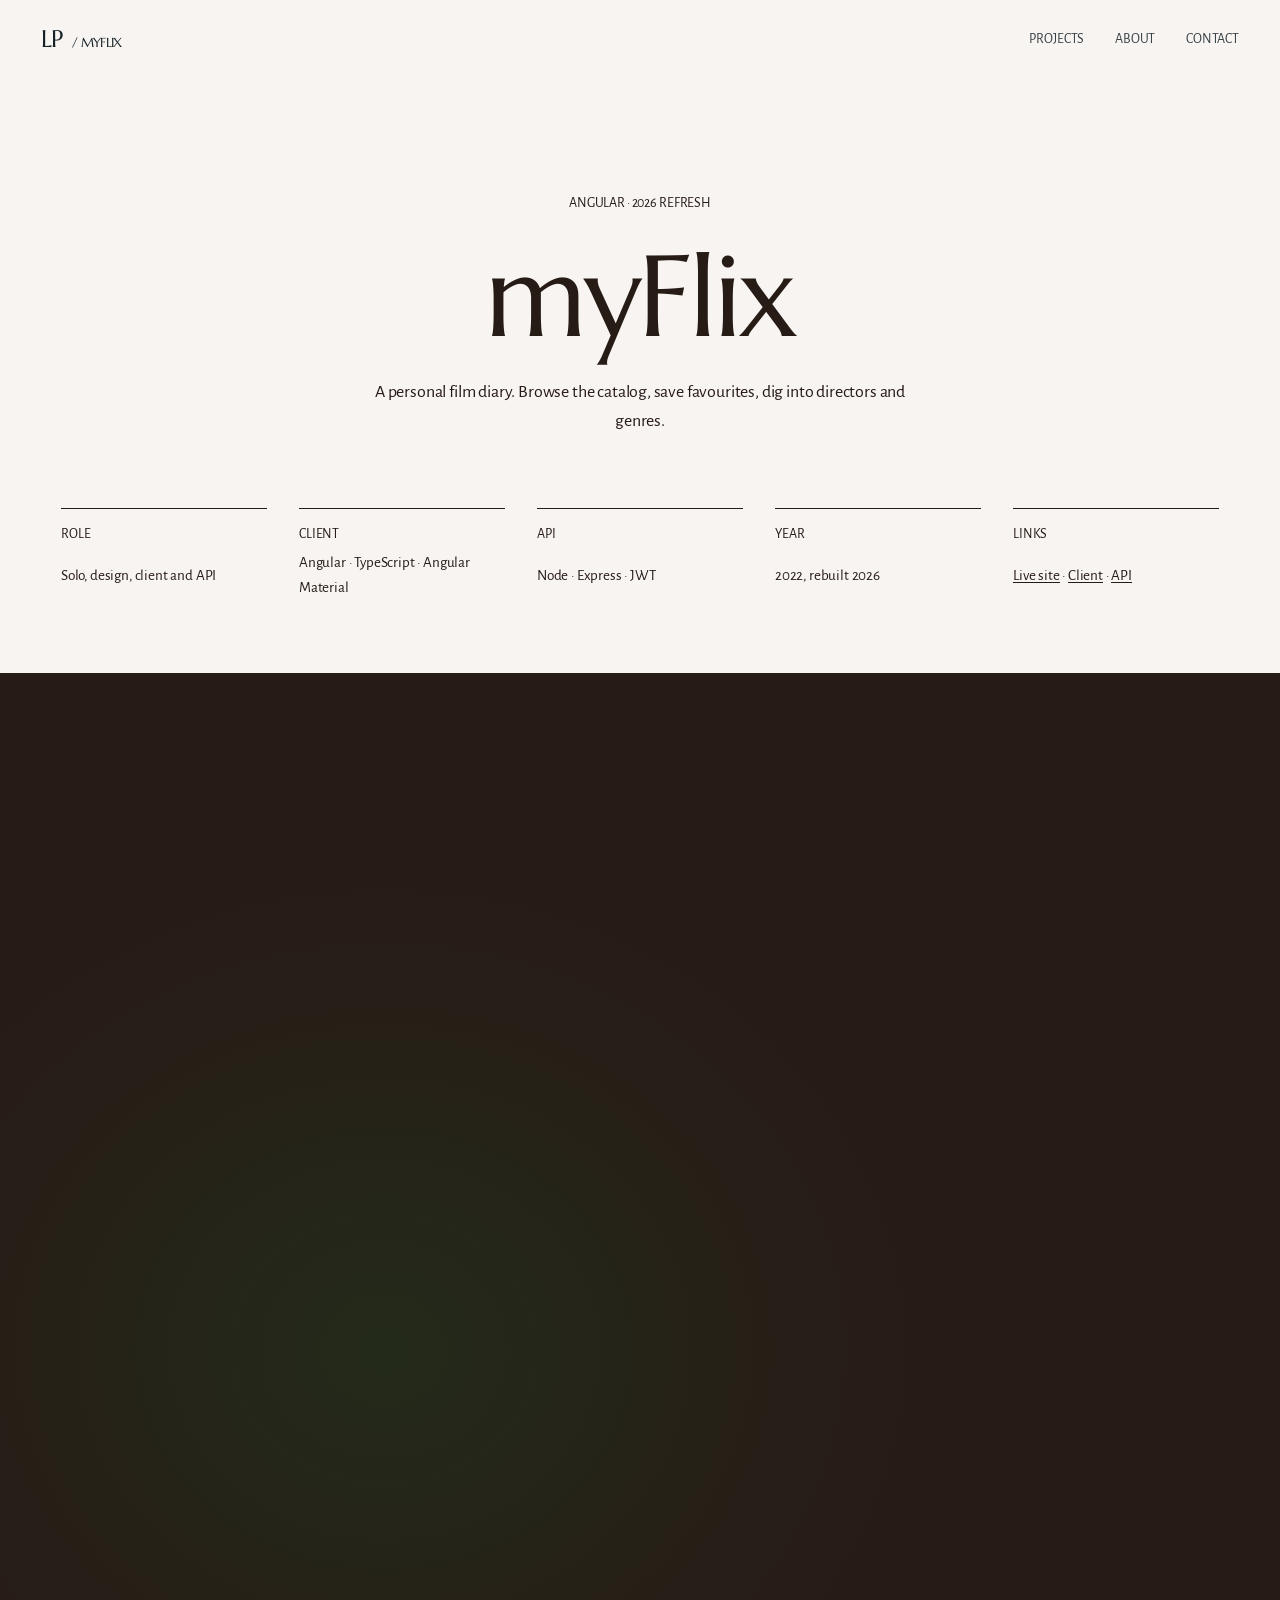
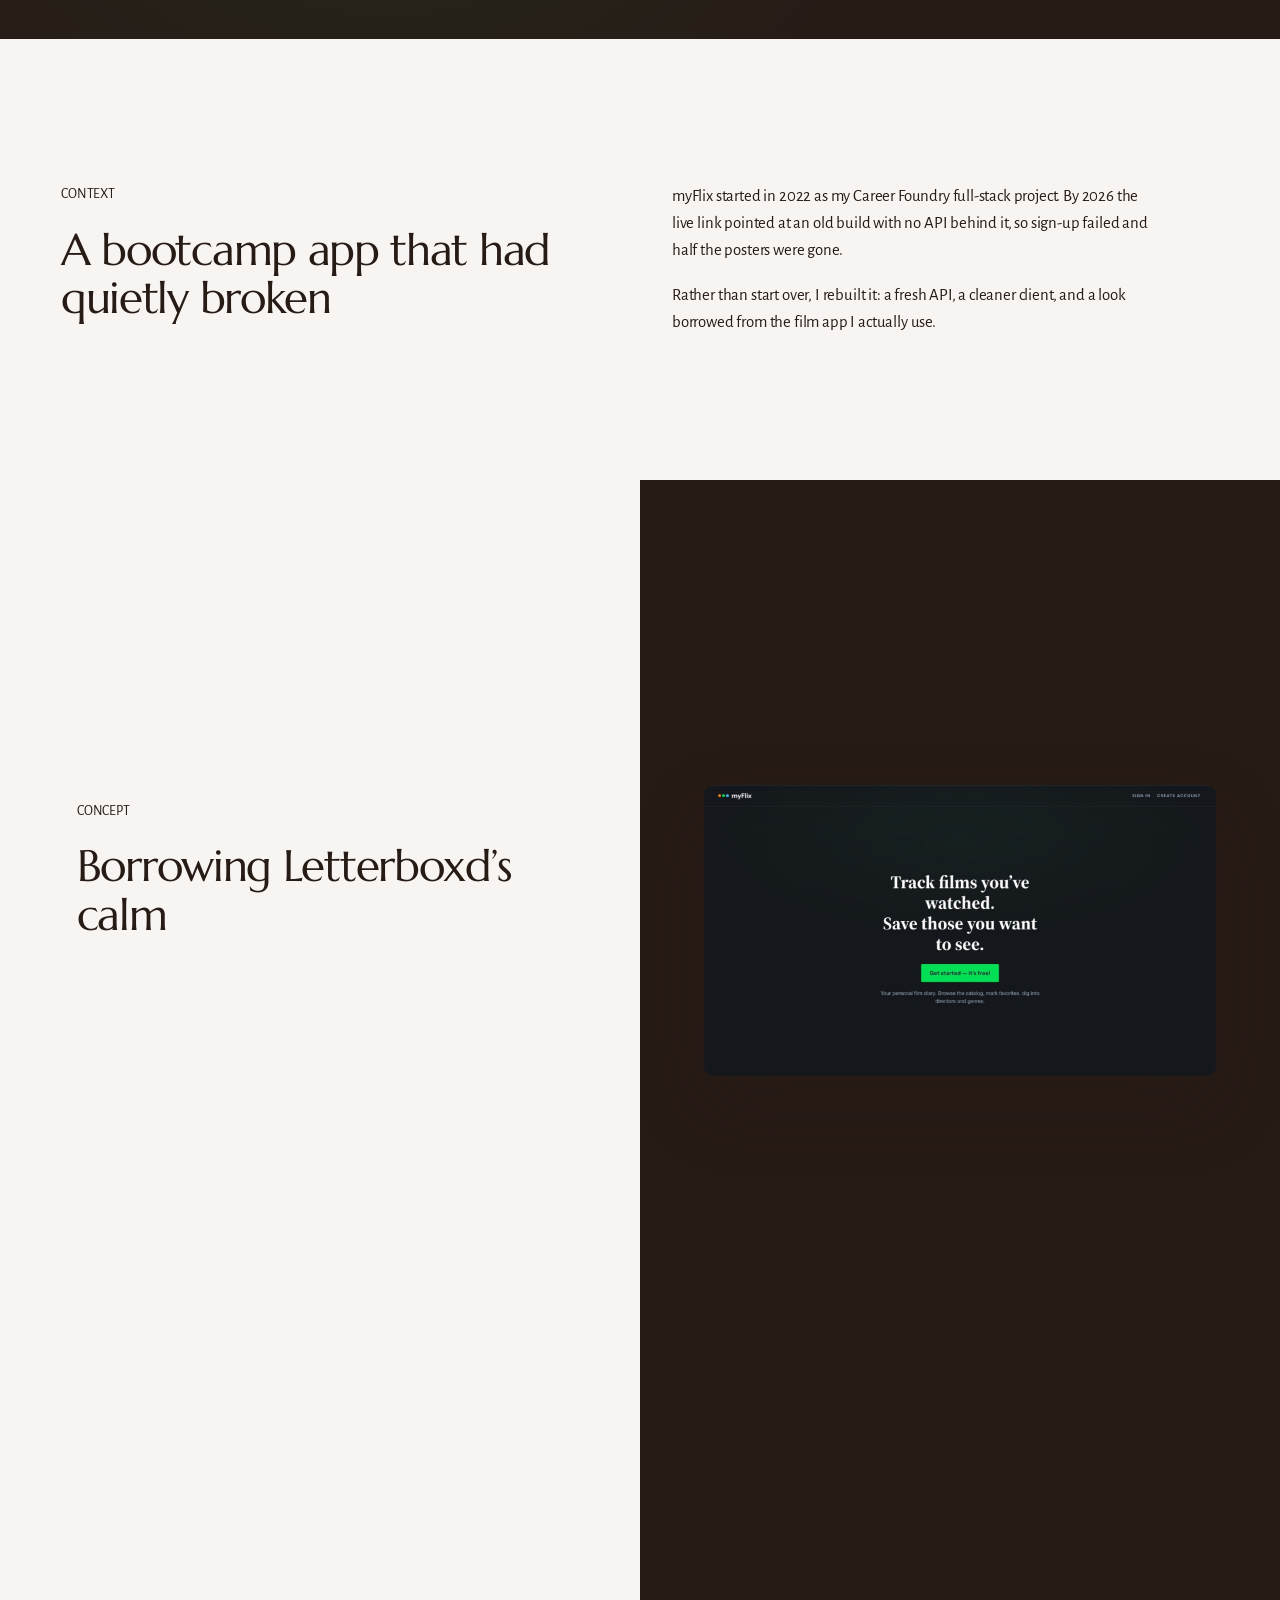
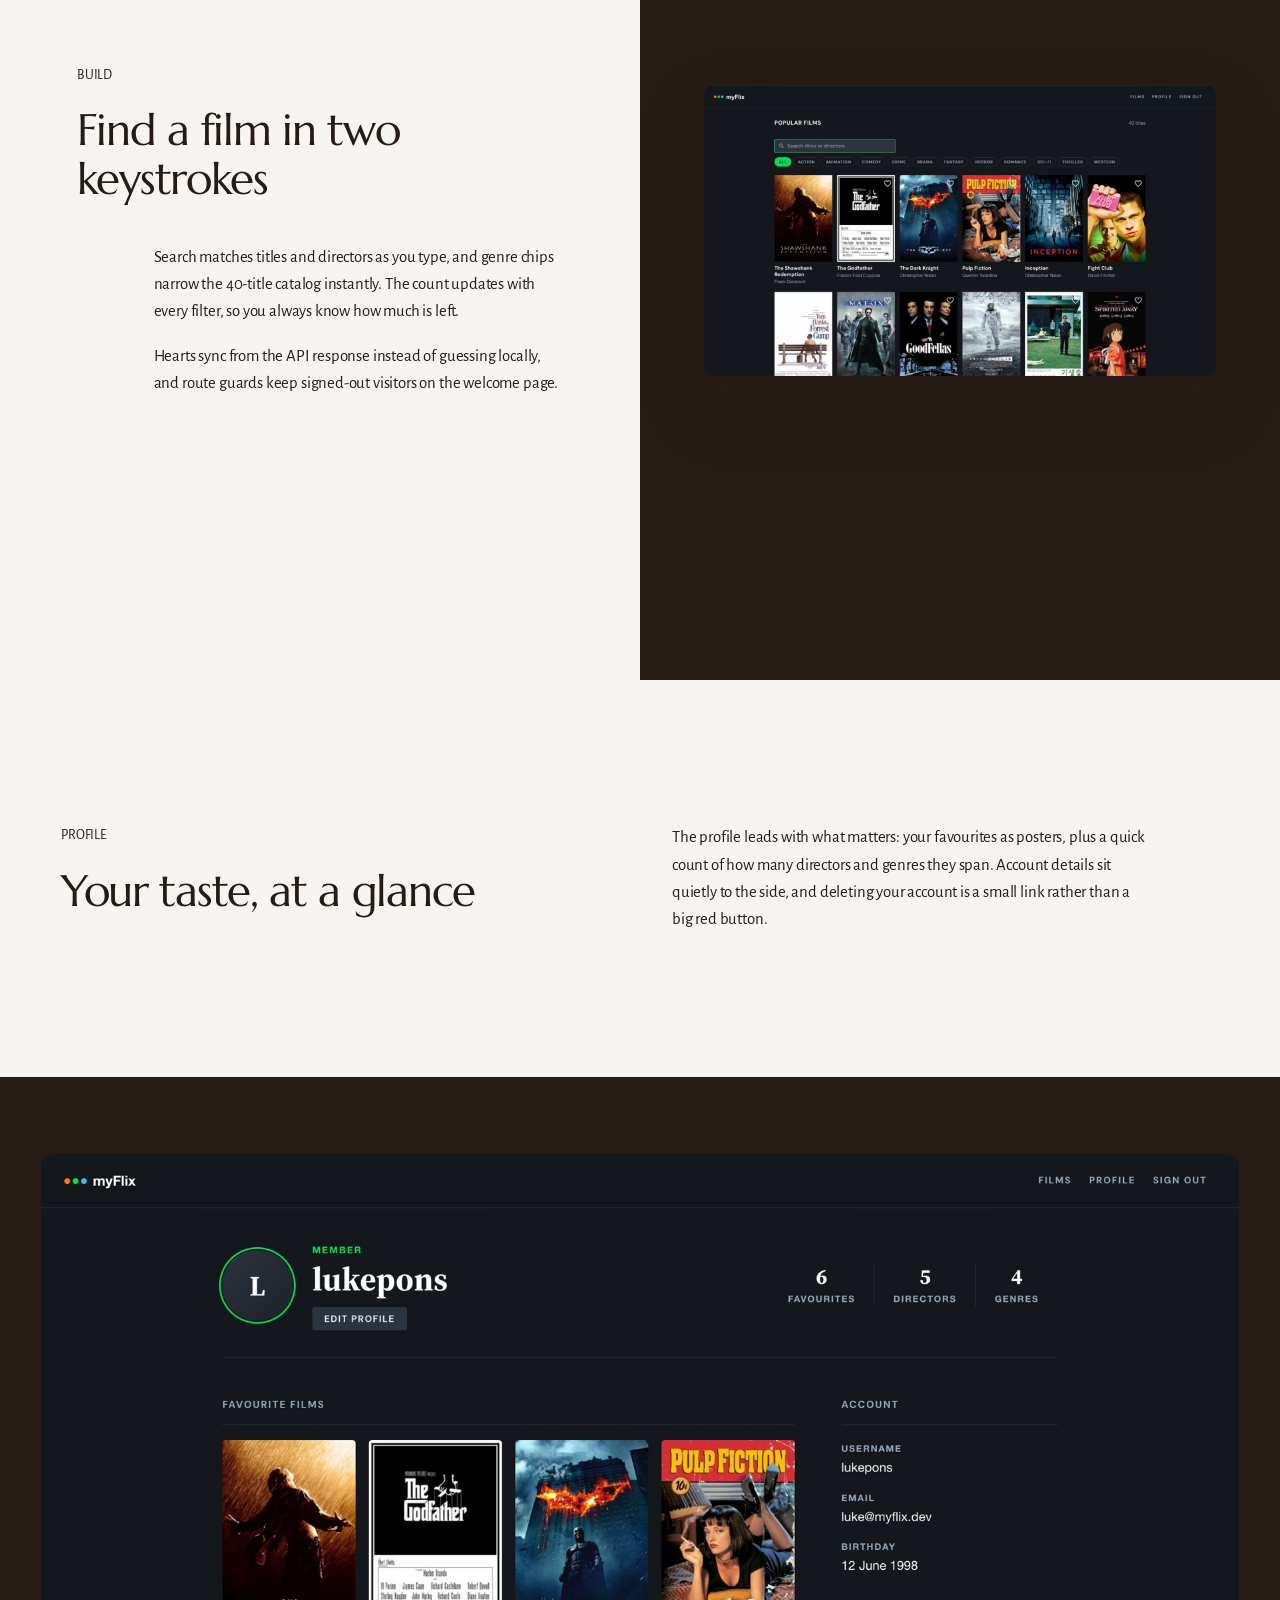
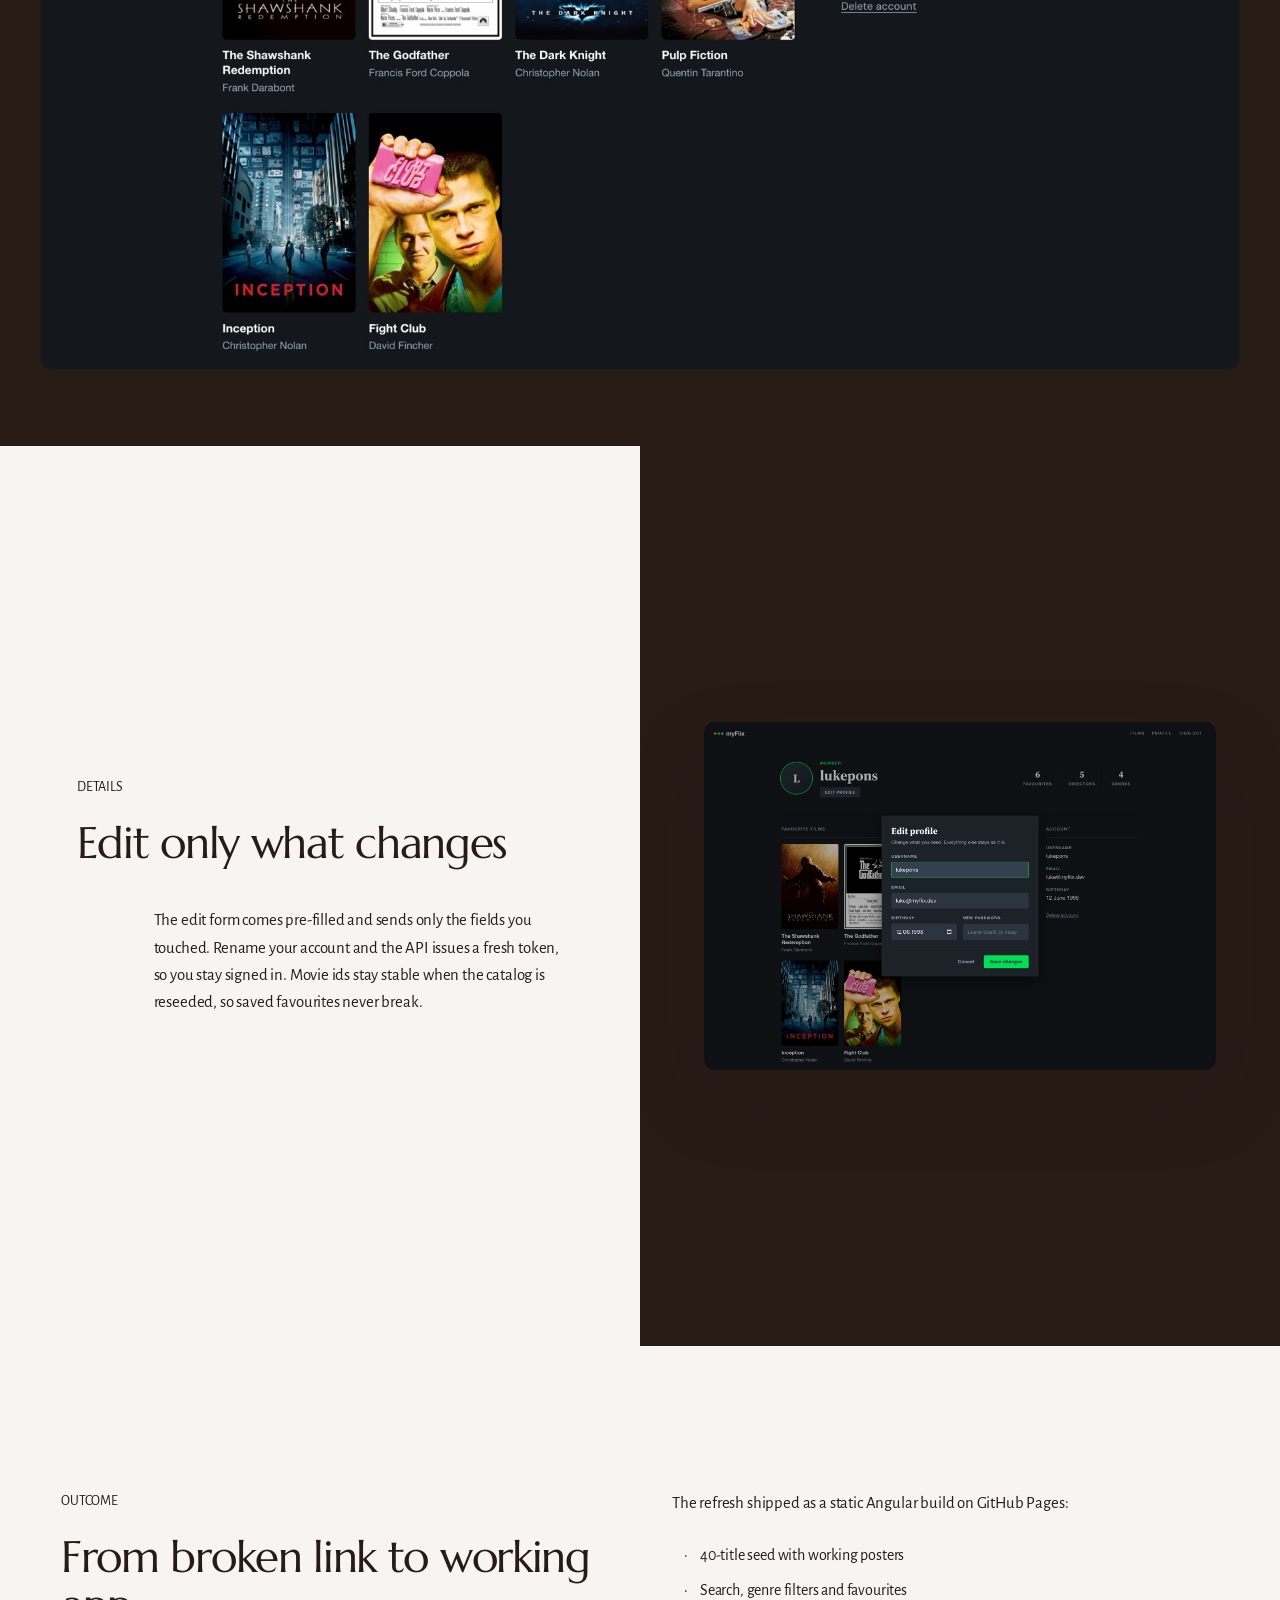
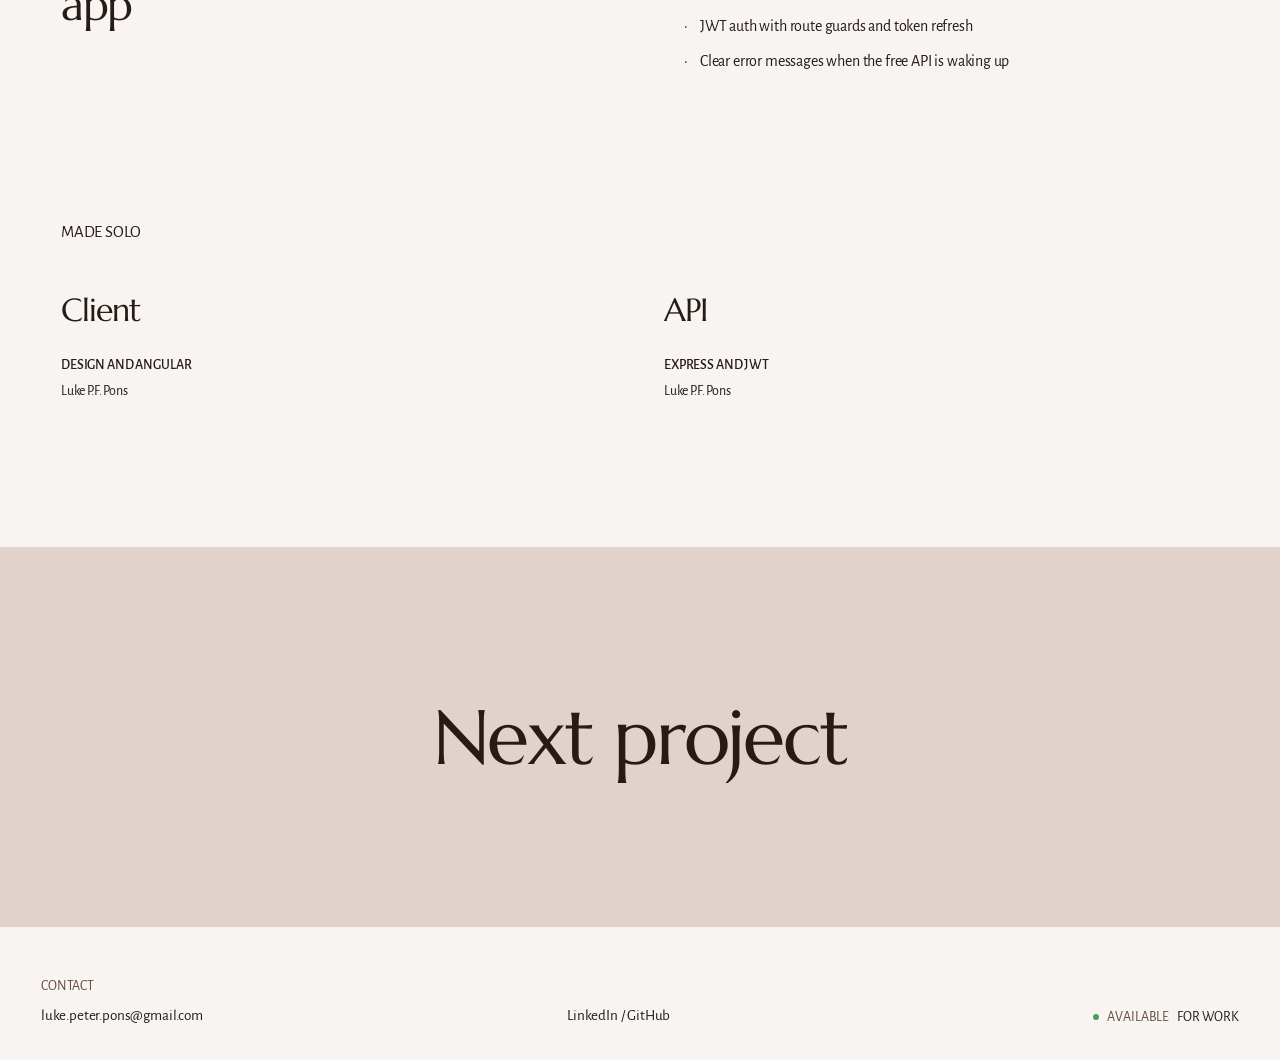
==== commit 3bfb53bb: "Show the current myFlix screens on the project page. Landing, catalog, profile, and edit replace the" ====
--- a/myflix.html
+++ b/myflix.html
@@ -18,7 +18,7 @@
   <link rel="preconnect" href="https://fonts.googleapis.com" />
   <link rel="preconnect" href="https://fonts.gstatic.com" crossorigin />
   <link href="https://fonts.googleapis.com/css2?family=Marcellus&family=Alegreya+Sans:ital,wght@0,400;0,500;1,400&display=swap" rel="stylesheet" />
-  <link rel="stylesheet" href="css/site.css?v=12" />
+  <link rel="stylesheet" href="css/site.css?v=13" />
   <script>document.documentElement.classList.add("js");</script>
 </head>
 <body class="project-page">
@@ -54,7 +54,7 @@
       <a class="case__frame reveal-frame" href="https://lukeferenc.github.io/myFlix-Angular-client2/" target="_blank" rel="noopener noreferrer" data-cursor="Visit live">
         <div class="case__bar" aria-hidden="true"><i></i><i></i><i></i><span>lukeferenc.github.io/myFlix</span></div>
         <div class="case__shot">
-          <img src="assets/img/myflix.png?v=4" alt="myFlix film catalog with poster grid" width="1024" height="581" decoding="async" />
+          <img src="assets/img/projects/myflix-catalog.jpg?v=2" alt="myFlix film catalog with poster grid, search and genre filters" width="1800" height="1023" decoding="async" data-parallax />
         </div>
       </a>
     </section>
@@ -92,7 +92,7 @@
         </div>
       </div>
       <div class="p-split__media" style="--split-bg: var(--dark)">
-        <img class="reveal" src="assets/img/projects/myflix-welcome.jpg" alt="myFlix welcome page: track films you've watched, save those you want to see" width="1800" height="1125" loading="lazy" decoding="async" />
+        <img class="reveal" src="assets/img/projects/myflix-welcome.jpg?v=2" alt="myFlix welcome page: track films you've watched, save those you want to see" width="1800" height="1023" loading="lazy" decoding="async" />
       </div>
     </section>
 
@@ -100,22 +100,61 @@
       <div class="p-split__text">
         <div class="reveal">
           <p class="label">Build</p>
-          <h2 class="p-heading">Small fixes that make it feel solid</h2>
+          <h2 class="p-heading">Find a film in two keystrokes</h2>
         </div>
         <div class="p-body reveal">
           <p>
-            Search and genre chips filter the 40-title catalog instantly.
-            Favourites sync from the API response instead of guessing locally, and
+            Search matches titles and directors as you type, and genre chips
+            narrow the 40-title catalog instantly. The count updates with every
+            filter, so you always know how much is left.
+          </p>
+          <p>
+            Hearts sync from the API response instead of guessing locally, and
             route guards keep signed-out visitors on the welcome page.
           </p>
-          <p>
-            Renaming your account issues a fresh token, and movie ids stay stable
-            when the catalog is reseeded, so saved favourites never break.
-          </p>
-        </div>
-      </div>
-      <div class="p-split__media">
-        <img class="reveal" src="assets/img/myflix.png?v=4" alt="myFlix catalog with search and genre filters" width="1024" height="581" loading="lazy" decoding="async" />
+        </div>
+      </div>
+      <div class="p-split__media" style="--split-bg: var(--dark)">
+        <img class="reveal" src="assets/img/projects/myflix-catalog.jpg?v=2" alt="myFlix catalog with search and genre chips" width="1800" height="1023" loading="lazy" decoding="async" />
+      </div>
+    </section>
+
+    <section class="p-section">
+      <div class="reveal">
+        <p class="label">Profile</p>
+        <h2 class="p-heading">Your taste, at a glance</h2>
+      </div>
+      <div class="p-body reveal">
+        <p>
+          The profile leads with what matters: your favourites as posters, plus a
+          quick count of how many directors and genres they span. Account details
+          sit quietly to the side, and deleting your account is a small link
+          rather than a big red button.
+        </p>
+      </div>
+    </section>
+
+    <div class="p-wide">
+      <img class="reveal" src="assets/img/projects/myflix-profile.jpg?v=3" alt="myFlix profile with avatar, stats and favourite film posters" width="1800" height="1225" loading="lazy" decoding="async" />
+    </div>
+
+    <section class="p-split">
+      <div class="p-split__text">
+        <div class="reveal">
+          <p class="label">Details</p>
+          <h2 class="p-heading">Edit only what changes</h2>
+        </div>
+        <div class="p-body reveal">
+          <p>
+            The edit form comes pre-filled and sends only the fields you touched.
+            Rename your account and the API issues a fresh token, so you stay
+            signed in. Movie ids stay stable when the catalog is reseeded, so
+            saved favourites never break.
+          </p>
+        </div>
+      </div>
+      <div class="p-split__media" style="--split-bg: var(--dark)">
+        <img class="reveal" src="assets/img/projects/myflix-edit.jpg?v=3" alt="myFlix edit profile dialog" width="1800" height="1225" loading="lazy" decoding="async" />
       </div>
     </section>
 
@@ -134,10 +173,6 @@
         </ul>
       </div>
     </section>
-
-    <div class="p-gallery">
-      <figure class="reveal" style="background: var(--dark)"><img src="assets/img/projects/myflix-mobile.jpg" alt="myFlix welcome page on a phone" width="831" height="1800" loading="lazy" decoding="async" /></figure>
-    </div>
 
     <section class="p-credits">
       <p class="p-credits__intro label reveal">Made solo</p>
@@ -184,6 +219,6 @@
 
   <div class="cursor" aria-hidden="true"><span></span></div>
 
-  <script src="js/site.js?v=12"></script>
+  <script src="js/site.js?v=13"></script>
 </body>
 </html>
